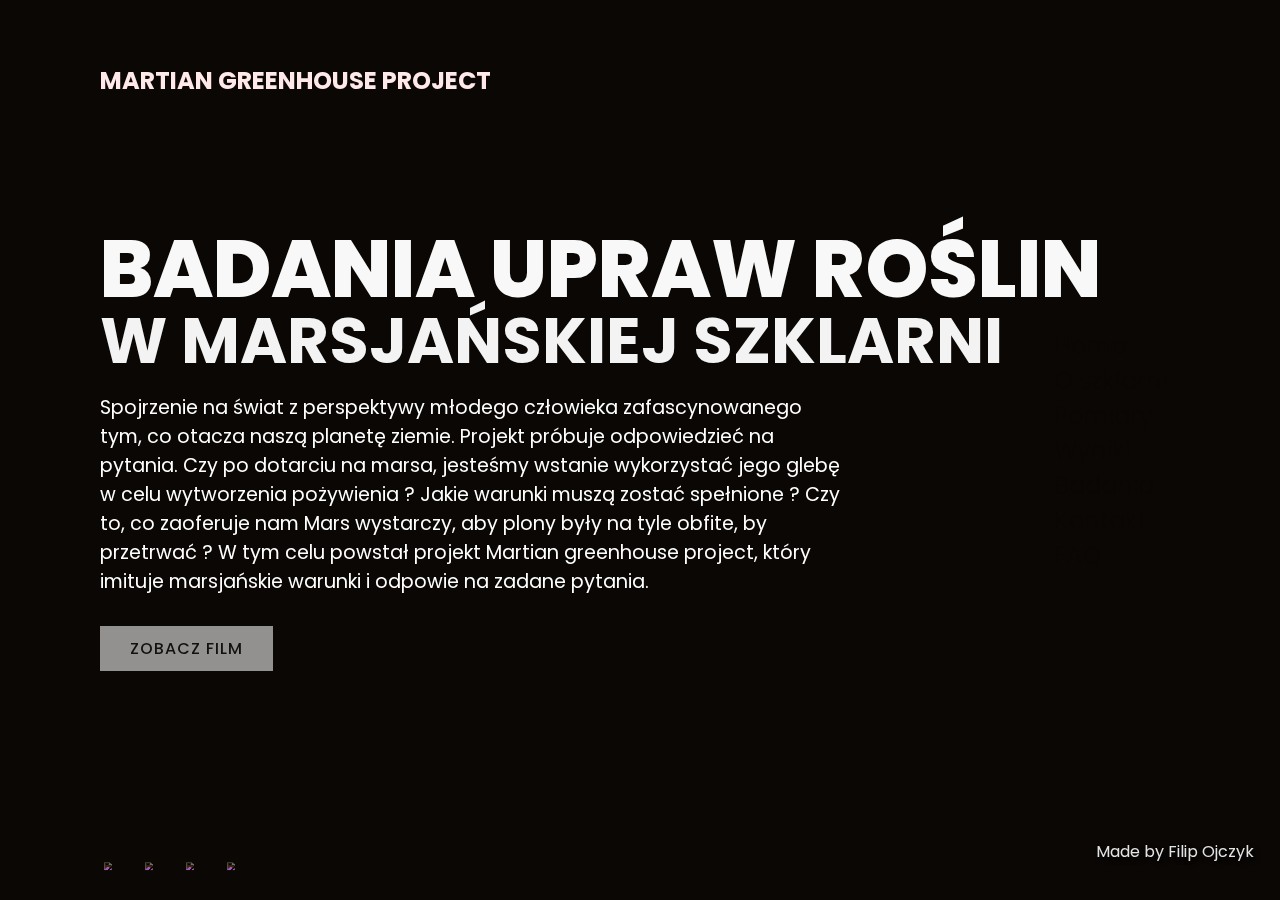
==== index.html @ 52a29c85 "Add files via upload" ====
<!DOCTYPE html>
<html lang="en">
<head>
	<meta charset="UTF-8">
    <meta http-equiv="X-UA-Compatible" content="IE=edge">
    <meta name="viewport" content="width=device-width, initial-scale=1.0">
	<title>Martian greenhouse project</title>
	<script type=”text/javascript” src=”/javascript/javascript.js”></script>
	<link rel="stylesheet" href="/style/style1.css">
  <link rel="icon" href="/gallery/logo.png">
</head>

<body>
  <!-- Header w którym znajduje się cały navbar wraz z logiem stronki -->
  <section class="navbar">
    <header>
      <h2 class="logo">Martian greenhouse project</h2>
      <div class="toggleMenu"></div>
    </header>


<!-- wyświetlanie filmu w tle -->
    <video src="/gallery/BackgroundGreenhouse1.mp4" muted loop autoplay></video>
    <div class="overlay"></div>
    
    
    <!-- Tytułowy napis strony wraz z jej opisem, poniżej umieszczony button przekierowujący do filmu -->
    <div class="text">
      <h2>Badania upraw roślin </h2> 
      <h3>W marsjańskiej szklarni</h3>

      <p>Spojrzenie na świat z perspektywy młodego człowieka zafascynowanego tym, co otacza naszą planetę ziemie. Projekt próbuje odpowiedzieć na pytania.
        Czy po dotarciu na marsa, jesteśmy wstanie wykorzystać jego glebę w celu wytworzenia pożywienia ? Jakie warunki muszą zostać spełnione ? Czy to, co zaoferuje nam Mars 
      wystarczy, aby plony były na tyle obfite, by przetrwać ? W tym celu powstał projekt Martian greenhouse project, który imituje marsjańskie warunki i odpowie na zadane pytania. </p>

      <a href="https://youtu.be/ffhPuZIgXqU">Zobacz Film</a>
    </div>


<!-- Przekierowanie do moich social mediów + copyright -->
    <ul class="social">
      <li><a href="https://www.facebook.com/filip.ojczyk/"><img src="/gallery/facebook.png"></a></li>
      <li><a href="#"><img src="/gallery/twitter.png"></a></li>
      <li><a href="https://www.youtube.com/channel/UC_EA7YsQ787oebyHb7ionyQ"><img src="/gallery/youtube.png"></a></li>
      <li><a href="https://www.instagram.com/filippojczyk/"><img src="/gallery/instagram.png"></a></li>
    </ul>



    <div class="copyright">Made by Filip Ojczyk</div>
  </section>


<!-- wyświetlanie całego menu schowanego w hamburgerze -->
  <div class="pageMenu">
    <ul>
      <li><a href="/views/home.html">Home</a></li>
      <li><a href="/views/szklarnia.html">O szklarni</a></li>
      <li><a href="/views/pomiary.html">Pomiary</a></li>
      <li><a href="/views/wyniki.html">Wyniki</a></li>
      <li><a href="/views/badania.html">Badania</a></li>
      <li><a href="/views/kontakt.html">Kontakt</a></li>
      <li><a href="/views/FAQ.html">FAQ</a></li>
    </ul>
  </div>


<!-- wyświetlanie i chowanie całego menu -->
  <script>
      const toggleMenu = document.querySelector('.toggleMenu');
const navbar = document.querySelector('.navbar');



toggleMenu.addEventListener('click', () => {
  toggleMenu.classList.toggle('active');
  navbar.classList.toggle('active');
}
)
  </script>
</body>
</html>
---- style/style1.css ----
@import url('https://fonts.googleapis.com/css?family=Poppins:200,300,400,500,600,700,800,900&display=swap');
*
{
  margin: 0;
  padding: 0;
  font-family: 'Poppins';
  box-sizing: border-box;
}
header
{
  position: absolute;
  top: 0;
  left: 0;
  width: 100%;
  padding: 45px 100px;
  display: flex;
  justify-content: space-between;
  align-items: center;
  z-index: 15;
}
header .logo
{
  cursor: pointer;
  color: rgb(255, 232, 232);
  text-transform:uppercase;
}
.text
{
  position: relative;
  z-index: 10;
}

.text h2
{
  font-size: 5em;
  font-weight: 800;
  color: rgba(255, 255, 255, 0.973);
  line-height: 1em;
  text-transform: uppercase;
}
.text h3
{
  font-size: 4em;
  font-weight: 700;
  color: rgba(255, 255, 255, 0.952);
  line-height: 1em;
  text-transform: uppercase;
}
.text p
{
  font-size: 1.2em;
  color: #fff;
  margin: 20px 0;
  font-weight: 400;
  max-width: 740px;
}
.text a
{
  display: inline-block;
  font-size: 1em;
  background: rgba(255, 255, 255, 0.562);
  padding: 10px 30px;
  text-transform: uppercase;
  text-decoration: none;
  text-align: center;
  font-weight: 500;
  margin-top: 10px;
  color: #111;
  letter-spacing: 1px;
  transition: 0.2s;
}
.text a:hover
{
  letter-spacing: 3px;
}
.toggleMenu
{
  background: url(/gallery/menu.png);
  cursor: pointer;
  background-repeat: no-repeat;
  position: relative;
  width: 70px;
  height: 70px;
  background-size: 35px;
  background-position: center;
}
.toggleMenu.active
{
  background: url(/gallery/close.png);
  background-repeat: no-repeat;
  background-size: 25px;
  background-position: center;
  cursor: pointer;
}
.navbar
{
  position: absolute;
  right: 0;
  width: 100%;
  min-height: 100vh;
  padding: 100px;
  display: flex;
  justify-content: space-between;
  align-items: center;
  background: rgba(5, 4, 4, 0.986);
  transition: 0.5s;
  z-index: 2;
}
.navbar.active
{
  right: 320px;
}

.navbar video
{
  position: absolute;
  top: 0;
  left: 0;
  width: 100%;
  height: 100%;
  object-fit: cover;
  opacity: 0.9;
}
.overlay
{
  position: absolute;
  top: 0;
  left: 0;
  width: 100%;
  height: 100%;
  background: #af8a44c4;
  mix-blend-mode: overlay;
}

.social
{
  position: absolute;
  z-index: 10;
  bottom: 20px;
  display: flex;
  justify-content: center;
  align-items: center;
}
.social li
{
  list-style: none;
  color: rgb(255, 255, 255);
}
.social li a
{
  display: inline-block;
  margin-right: 25px;
  filter: invert(1);
  transform: scale(0.5);
  transition: 0.5s;
}
.social li a:hover
{
  transform: scale(0.5) translateY(-20px);
}
.copyright{
  position: absolute;
  display: flex;
  z-index: 10;
  color: rgb(228, 228, 228);
  text-shadow: 3px 3px 5px black;
  right: 2vw;
  bottom: 4vh;
}

.pageMenu
{
  position: absolute;
  top: 0;
  right: 0;
  width: 340px;
  height: 100%;
  display: flex;
  text-shadow: 2px 1px 2px #1d1d1d46;
  justify-content: center;
  align-items: center;
}
.pageMenu ul
{
  position: relative;
  list-style: none;
}
.pageMenu ul li a
{
  text-decoration: none;
  font-size: 24px;
  color: rgb(27, 27, 27);
}
.pageMenu ul li a:hover
{
  color: #ee8f00; 
}

@media (max-width: 1208px)
{
  .navbar,
  .navbar header
  {
    padding: 40px;
  }
  .text h2
  {
    font-size: 3em;
  }
  .text h3
  {
    font-size: 2em;
  }
}

@media (max-width: 685px)
{
  .navbar,
  .navbar header
  {
    padding: 40px;
  }
  .text h2
  {
    font-size: 2em;
  }
  .text h3
  {
    font-size: 1.5em;
  }
  .text p{
    font-size: 1.0em;
  }
}
@media (max-width: 512px){
  .navbar.active
  {
    right: 220px;
  }
  .menu{
    width: 240px;
  }
  .copyright{
    font-size: 0.8em;
  }
}
@media (max-width: 407px)
{
  .logo{
    font-size: 1.0em;
  }
}
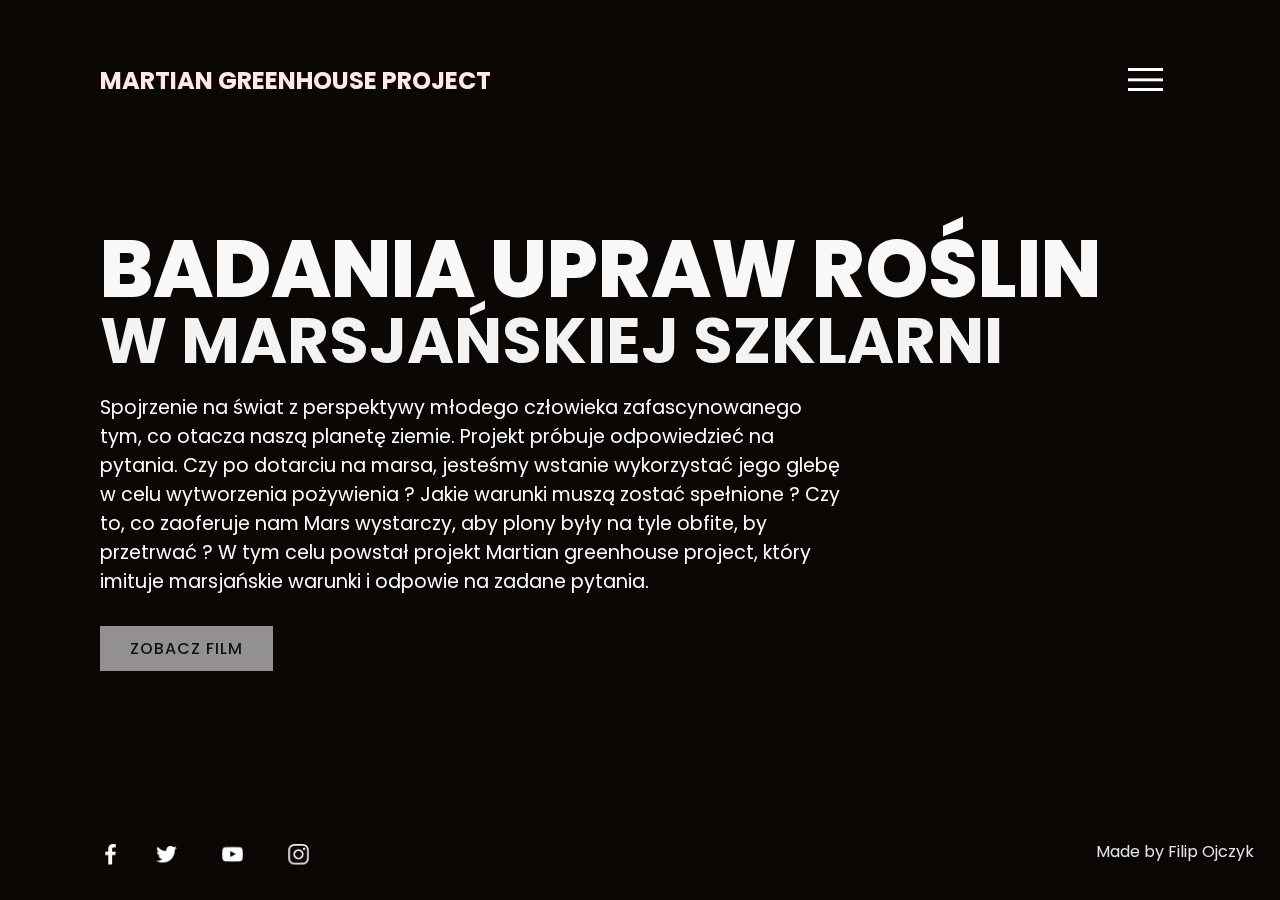
==== commit 1a574d37: "Update index.html" ====
--- a/index.html
+++ b/index.html
@@ -6,8 +6,8 @@
     <meta name="viewport" content="width=device-width, initial-scale=1.0">
 	<title>Martian greenhouse project</title>
 	<script type=”text/javascript” src=”/javascript/javascript.js”></script>
-	<link rel="stylesheet" href="/style/style1.css">
-  <link rel="icon" href="/gallery/logo.png">
+	<link rel="stylesheet" href="style/style1.css">
+  <link rel="icon" href="gallery/logo.png">
 </head>
 
 <body>
@@ -20,7 +20,7 @@
 
 
 <!-- wyświetlanie filmu w tle -->
-    <video src="/gallery/BackgroundGreenhouse1.mp4" muted loop autoplay></video>
+    <video src="gallery/BackgroundGreenhouse1.mp4" muted loop autoplay></video>
     <div class="overlay"></div>
     
     
@@ -79,4 +79,4 @@
 )
   </script>
 </body>
-</html>+</html>
